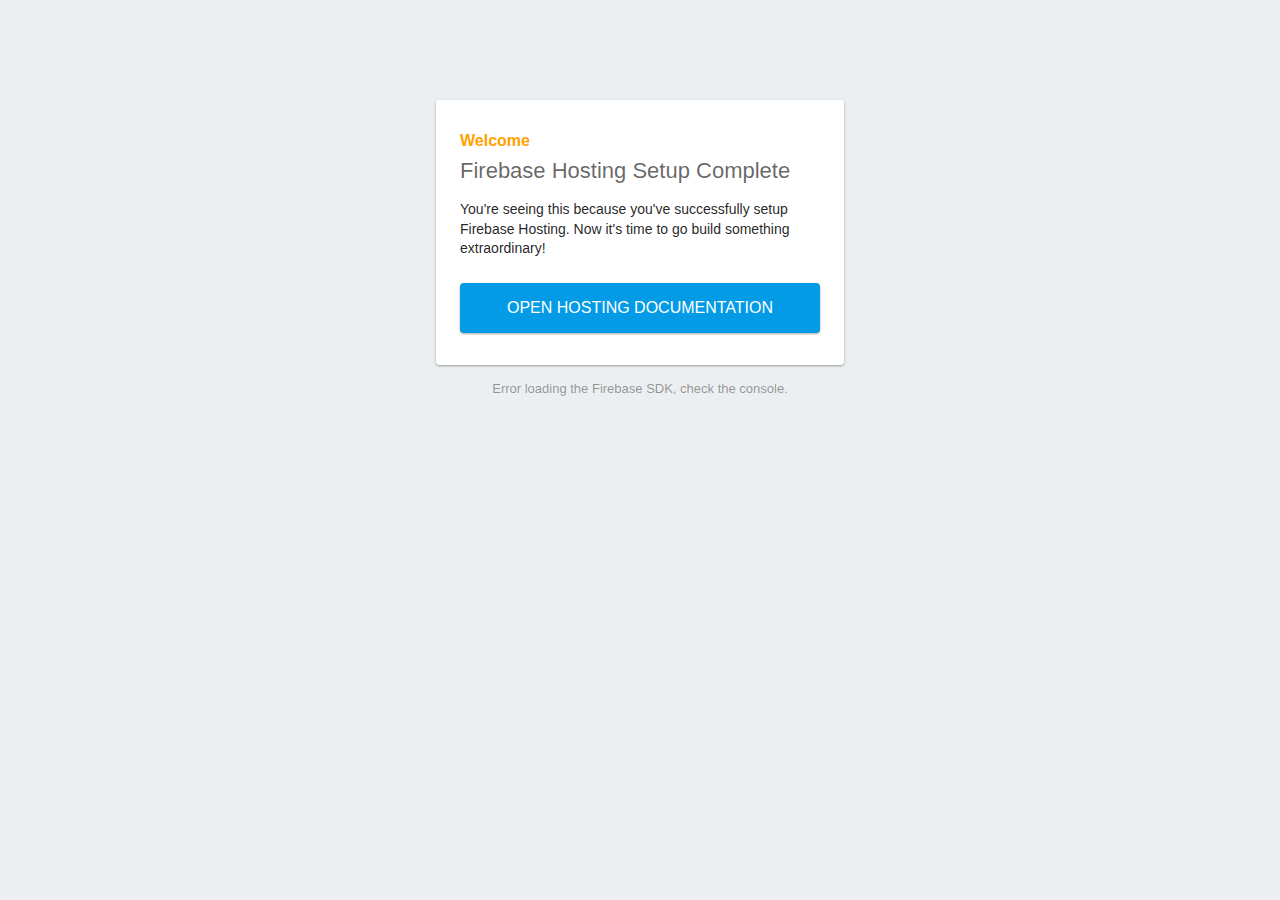
==== public/index.html @ f0704245 "initial commit!" ====
<!DOCTYPE html>
<html>
  <head>
    <meta charset="utf-8">
    <meta name="viewport" content="width=device-width, initial-scale=1">
    <title>Welcome to Firebase Hosting</title>

    <!-- update the version number as needed -->
    <script defer src="/__/firebase/9.3.0/firebase-app-compat.js"></script>
    <!-- include only the Firebase features as you need -->
    <script defer src="/__/firebase/9.3.0/firebase-auth-compat.js"></script>
    <script defer src="/__/firebase/9.3.0/firebase-database-compat.js"></script>
    <script defer src="/__/firebase/9.3.0/firebase-firestore-compat.js"></script>
    <script defer src="/__/firebase/9.3.0/firebase-functions-compat.js"></script>
    <script defer src="/__/firebase/9.3.0/firebase-messaging-compat.js"></script>
    <script defer src="/__/firebase/9.3.0/firebase-storage-compat.js"></script>
    <script defer src="/__/firebase/9.3.0/firebase-analytics-compat.js"></script>
    <script defer src="/__/firebase/9.3.0/firebase-remote-config-compat.js"></script>
    <script defer src="/__/firebase/9.3.0/firebase-performance-compat.js"></script>
    <!-- 
      initialize the SDK after all desired features are loaded, set useEmulator to false
      to avoid connecting the SDK to running emulators.
    -->
    <script defer src="/__/firebase/init.js?useEmulator=true"></script>

    <style media="screen">
      body { background: #ECEFF1; color: rgba(0,0,0,0.87); font-family: Roboto, Helvetica, Arial, sans-serif; margin: 0; padding: 0; }
      #message { background: white; max-width: 360px; margin: 100px auto 16px; padding: 32px 24px; border-radius: 3px; }
      #message h2 { color: #ffa100; font-weight: bold; font-size: 16px; margin: 0 0 8px; }
      #message h1 { font-size: 22px; font-weight: 300; color: rgba(0,0,0,0.6); margin: 0 0 16px;}
      #message p { line-height: 140%; margin: 16px 0 24px; font-size: 14px; }
      #message a { display: block; text-align: center; background: #039be5; text-transform: uppercase; text-decoration: none; color: white; padding: 16px; border-radius: 4px; }
      #message, #message a { box-shadow: 0 1px 3px rgba(0,0,0,0.12), 0 1px 2px rgba(0,0,0,0.24); }
      #load { color: rgba(0,0,0,0.4); text-align: center; font-size: 13px; }
      @media (max-width: 600px) {
        body, #message { margin-top: 0; background: white; box-shadow: none; }
        body { border-top: 16px solid #ffa100; }
      }
    </style>
  </head>
  <body>
    <div id="message">
      <h2>Welcome</h2>
      <h1>Firebase Hosting Setup Complete</h1>
      <p>You're seeing this because you've successfully setup Firebase Hosting. Now it's time to go build something extraordinary!</p>
      <a target="_blank" href="https://firebase.google.com/docs/hosting/">Open Hosting Documentation</a>
    </div>
    <p id="load">Firebase SDK Loading&hellip;</p>

    <script>
      document.addEventListener('DOMContentLoaded', function() {
        const loadEl = document.querySelector('#load');
        // // 🔥🔥🔥🔥🔥🔥🔥🔥🔥🔥🔥🔥🔥🔥🔥🔥🔥🔥🔥🔥🔥🔥🔥🔥🔥🔥🔥🔥🔥🔥🔥
        // // The Firebase SDK is initialized and available here!
        //
        // firebase.auth().onAuthStateChanged(user => { });
        // firebase.database().ref('/path/to/ref').on('value', snapshot => { });
        // firebase.firestore().doc('/foo/bar').get().then(() => { });
        // firebase.functions().httpsCallable('yourFunction')().then(() => { });
        // firebase.messaging().requestPermission().then(() => { });
        // firebase.storage().ref('/path/to/ref').getDownloadURL().then(() => { });
        // firebase.analytics(); // call to activate
        // firebase.analytics().logEvent('tutorial_completed');
        // firebase.performance(); // call to activate
        //
        // // 🔥🔥🔥🔥🔥🔥🔥🔥🔥🔥🔥🔥🔥🔥🔥🔥🔥🔥🔥🔥🔥🔥🔥🔥🔥🔥🔥🔥🔥🔥🔥

        try {
          let app = firebase.app();
          let features = [
            'auth', 
            'database', 
            'firestore',
            'functions',
            'messaging', 
            'storage', 
            'analytics', 
            'remoteConfig',
            'performance',
          ].filter(feature => typeof app[feature] === 'function');
          loadEl.textContent = `Firebase SDK loaded with ${features.join(', ')}`;
        } catch (e) {
          console.error(e);
          loadEl.textContent = 'Error loading the Firebase SDK, check the console.';
        }
      });
    </script>
  </body>
</html>
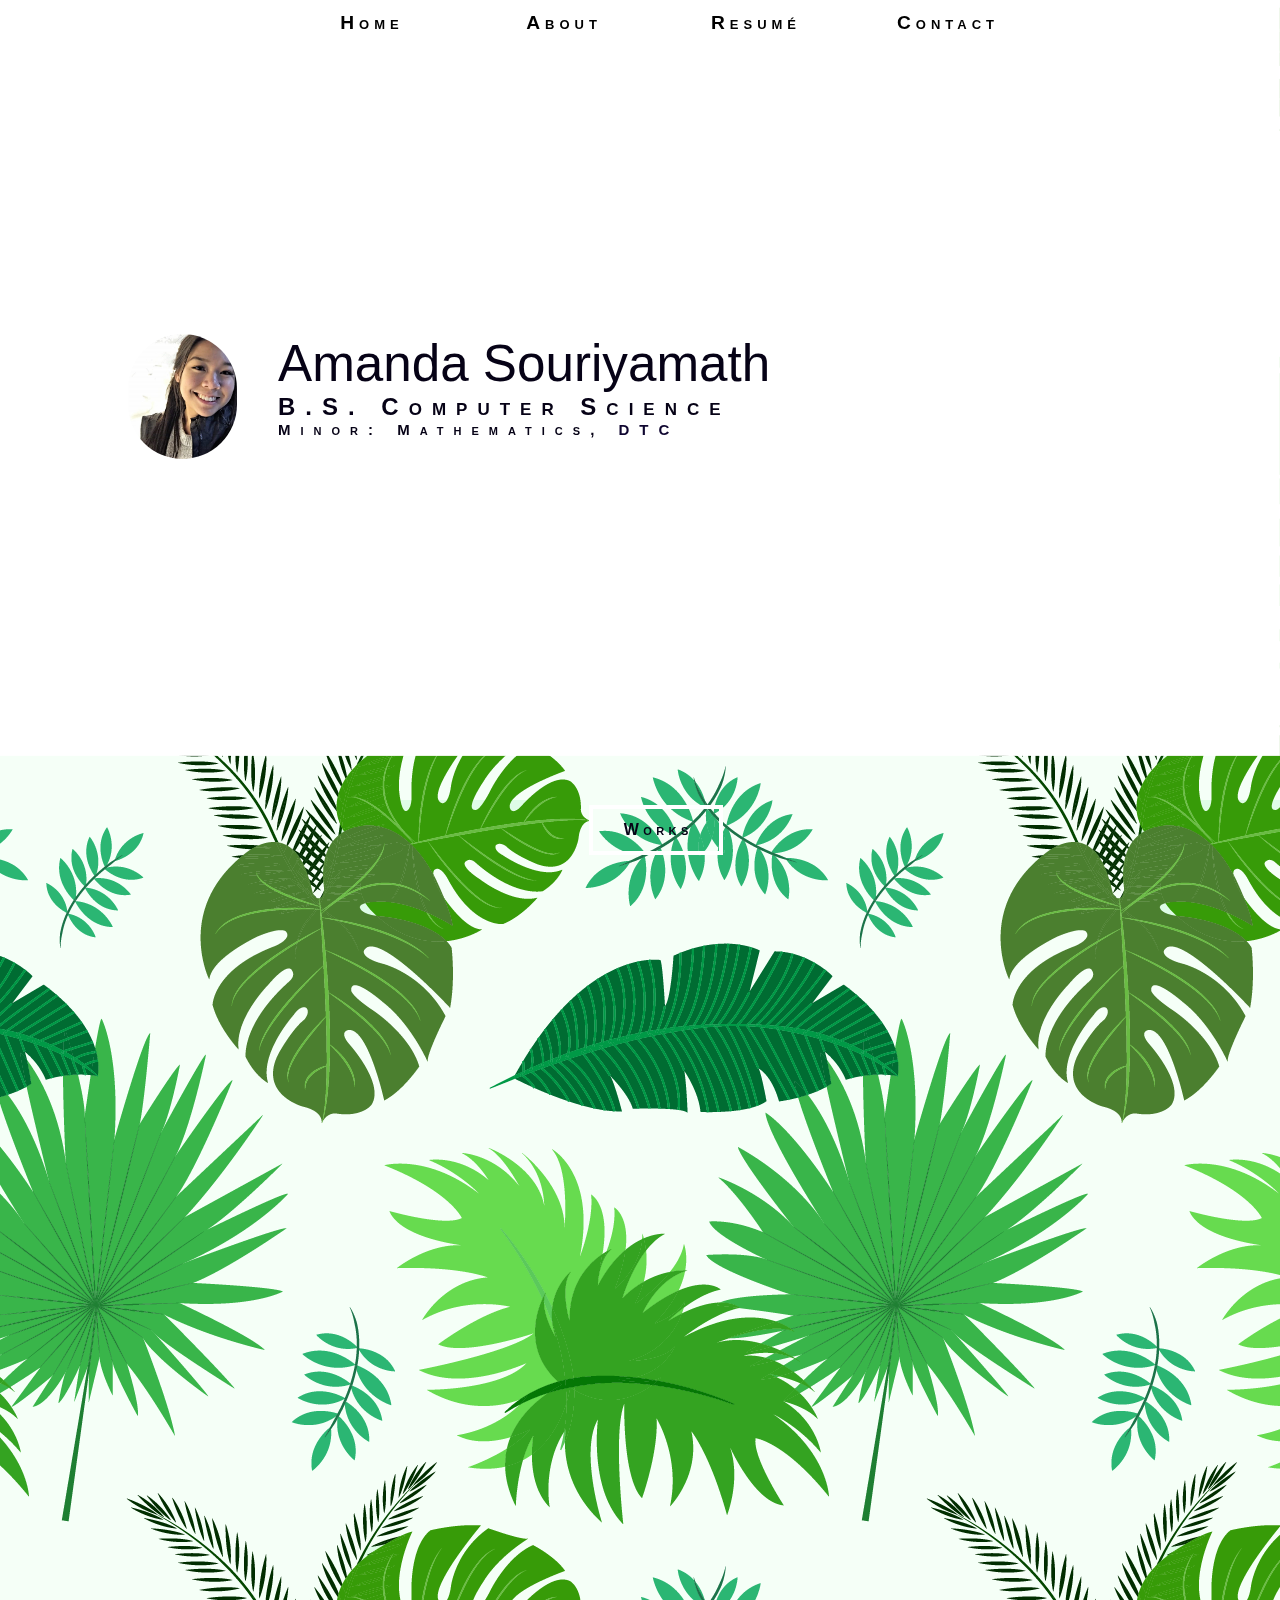
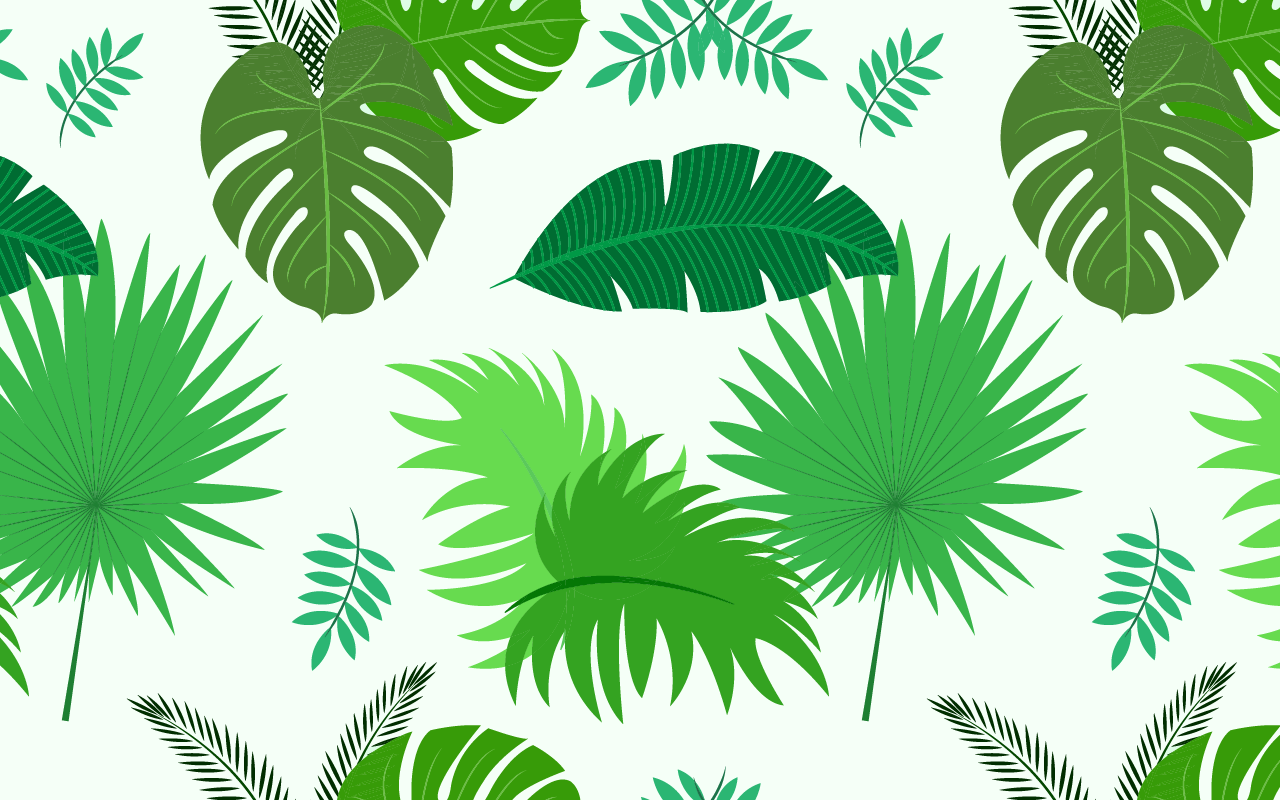
==== commit 1b2d745a: "file management" ====
--- a/public/index.html
+++ b/public/index.html
@@ -1,89 +1,189 @@
-<!DOCTYPE html>
-<html>
-  <head>
+<!DOCTYPE HTML>
+<html lang="en-US">
+
+<head>
     <meta charset="utf-8">
-    <meta name="viewport" content="width=device-width, initial-scale=1">
-    <title>Welcome to Firebase Hosting</title>
+    <meta name="viewport" content="width=device-width, initial-scale=1, maximum-scale=1">
+    <title>Amanda Souriyamath</title>
+    <link rel="stylesheet" type="text/css" href="style/mainstyle.css">
+    <link rel="stylesheet" href="https://use.typekit.net/gzr6jao.css">
+    <link rel="shortcut icon" type="image/jpg" href="images/favicon-01.png"/>
+</head>
 
-    <!-- update the version number as needed -->
-    <script defer src="/__/firebase/9.3.0/firebase-app-compat.js"></script>
-    <!-- include only the Firebase features as you need -->
-    <script defer src="/__/firebase/9.3.0/firebase-auth-compat.js"></script>
-    <script defer src="/__/firebase/9.3.0/firebase-database-compat.js"></script>
-    <script defer src="/__/firebase/9.3.0/firebase-firestore-compat.js"></script>
-    <script defer src="/__/firebase/9.3.0/firebase-functions-compat.js"></script>
-    <script defer src="/__/firebase/9.3.0/firebase-messaging-compat.js"></script>
-    <script defer src="/__/firebase/9.3.0/firebase-storage-compat.js"></script>
-    <script defer src="/__/firebase/9.3.0/firebase-analytics-compat.js"></script>
-    <script defer src="/__/firebase/9.3.0/firebase-remote-config-compat.js"></script>
-    <script defer src="/__/firebase/9.3.0/firebase-performance-compat.js"></script>
-    <!-- 
-      initialize the SDK after all desired features are loaded, set useEmulator to false
-      to avoid connecting the SDK to running emulators.
-    -->
-    <script defer src="/__/firebase/init.js?useEmulator=true"></script>
+<body>
+    <!-- SECTION BACKGROUND DIVs-->
+    <div id="skrollr-main-HeaderDiv" class="skrollr-init"
+        data-0="opacity: 1; top: 0%;"
+        data-750="opacity: 0; top: -100%;"></div>
+    <div id="skrollr-main-BodyDiv" class="skrollr-init mainBody"
+        data-0="opacity: 0; bottom: -100%;"
+        data-550="opacity: 0; bottom: -100%;"
+        data-750="opacity: 1; bottom: 0%;"></div>
+    <!-- CONTENT -->
+    <nav class="skrollr-init skrollr-static"
+        data-0="color: rgb(6,2,22);" data-650="color: rgb(11,20,34);" data-750="color: rgb(255,255,255);">
+    <div class="navContainer">
+        <ul>
+            <li><a href="index.html">Home</a></li>
+            <li><a href="about.html">About</a></li>
+            <li><a href="SouriyamathResume2021.pdf" target="_blank">Resum&#233;</a></li>
+            <li><a href="contact.html">Contact</a></li>
+        </ul>
+    </div>
+    </nav>
+    <header id="skrollHeader" class="skrollr-init"
+        data-top="opacity: 100%; top: 30%;"
+        data-550="opacity: 0%; top: 0%;"
+        data-600="opacity: 0%; top: -100%;">
+        <img src="images/2.jpg" class="logo">
+        <div style="padding-left: 150px;">
+            <h1>Amanda Souriyamath</h1>
+            <h2>B.S. Computer Science</h2>
+            <h2 style="font-size:15px; font-stretch:ultra-condensed;">
+            Minor: Mathematics, <a style="color: rgb(15,6,48);" href="https://www.dtc-wsuv.org/cmdc/about.html">DTC</a></h2>
+        </div>
+    </header>
+    <a href="#works">
+        <div id="worksNav" class="skrollr-init"
+            data-top="opacity: 1; bottom: 5%;"
+            data-550="opacity: 0%; bottom: 15%;">
+            <h4>W o r k s</h4>
+        </div>
+    </a>
+<main id="skrollrMain">
+    <section id="featured" class="skrollr-init mainBody"
+    data-top="opacity: 0; bottom: -100%;"
+    data-550="opacity: 0; bottom: -100%;"
+    data-850="opacity: 1; bottom: 0%;"
+    data-1050="opacity: 1; bottom: 0%;"
+    data-1300="opacity: 0; bottom: 5%;"
+    data-1350="opacity: 0; bottom: 200%;">
+        <h2>Featured</h2>
+        <br>
+        
 
-    <style media="screen">
-      body { background: #ECEFF1; color: rgba(0,0,0,0.87); font-family: Roboto, Helvetica, Arial, sans-serif; margin: 0; padding: 0; }
-      #message { background: white; max-width: 360px; margin: 100px auto 16px; padding: 32px 24px; border-radius: 3px; }
-      #message h2 { color: #ffa100; font-weight: bold; font-size: 16px; margin: 0 0 8px; }
-      #message h1 { font-size: 22px; font-weight: 300; color: rgba(0,0,0,0.6); margin: 0 0 16px;}
-      #message p { line-height: 140%; margin: 16px 0 24px; font-size: 14px; }
-      #message a { display: block; text-align: center; background: #039be5; text-transform: uppercase; text-decoration: none; color: white; padding: 16px; border-radius: 4px; }
-      #message, #message a { box-shadow: 0 1px 3px rgba(0,0,0,0.12), 0 1px 2px rgba(0,0,0,0.24); }
-      #load { color: rgba(0,0,0,0.4); text-align: center; font-size: 13px; }
-      @media (max-width: 600px) {
-        body, #message { margin-top: 0; background: white; box-shadow: none; }
-        body { border-top: 16px solid #ffa100; }
-      }
-    </style>
-  </head>
-  <body>
-    <div id="message">
-      <h2>Welcome</h2>
-      <h1>Firebase Hosting Setup Complete</h1>
-      <p>You're seeing this because you've successfully setup Firebase Hosting. Now it's time to go build something extraordinary!</p>
-      <a target="_blank" href="https://firebase.google.com/docs/hosting/">Open Hosting Documentation</a>
+        <!-- SLIDESHOW -->
+        <div id="slideshowBand">
+            <div class="slideshow-container">
+                <div class="slides fade">
+                    <div class="numbertext">1 / 3</div>
+                    <img src="images/Featured/shs.png" alt="tutoring poster" style="width:100%">
+                </div>
+                <div class="slides fade">
+                    <div class="numbertext">2 / 3</div>
+                    <img style=" padding-top: 20%;
+                    display: block;
+                    margin-left: auto;
+                    margin-right: auto;width:20%;" src="works/files/AnimatedEmote1.gif" alt="Dogchamp roll emote" style="width:100%">
+                </div>
+                <div class="slides fade">
+                    <div class="numbertext">3 / 3</div>
+                    <img src="images/Featured/thirteenways.png" alt="first website" style="width:100%">
+                </div>
+                <!-- <a class="prev" onclick="plusSlides(-1)">&#10094;</a>
+                <a class="next" onclick="plusSlides(1)">&#10095;</a> -->
+            </div>
+            <div style="text-align:center">
+                <span class="dot" onclick="currentSlide(1)"></span>
+                <span class="dot" onclick="currentSlide(2)"></span>
+                <span class="dot" onclick="currentSlide(3)"></span>
+            </div>
+        </div>
+        <!-- END SLIDESHOW -->
+    </section>
+    <section id="mainWorks" class="skrollr-init mainBody"
+    data-top="opacity: 0;"
+    data-550="opacity: 0; bottom: -100%;"
+    data-850="opacity: 1; bottom: -70%;"
+    data-1150="opacity: 1; bottom: -70%;"
+    data-1500="opacity: 1; bottom: 0%;">
+    <br><br><br><br>
+        <h2>projects</h2>
+    <div id="works" class="flexContainer">
+    <a href="works/design.html">
+        <div id="print" class="flexChild-threeCol">
+            <div class="worksHeader">
+                <h4>DESIGN</h4>
+            </div>
+            <video autoplay muted loop>
+                <source src="images/linkFeatured/storyboard.mp4" type="video/mp4">
+            </video>
+            <!-- <img src="images/linkFeatured/tutoringposter.png" alt="tutoringposter"> -->
+        </div>
+    </a>
+    <a target="_blank" href="https://www.github.com/amandaxay">
+        <div id="digital" class="flexChild-threeCol">
+            <div class="worksHeader">
+                <h4>CODING</h4>
+            </div>
+            <video autoplay muted loop>
+                <source src="images/linkFeatured/game.mp4" type="video/mp4">
+            </video>
+        </div>
+    </a>
+    <a href="works/web.html">
+        <div id="web" class="flexChild-threeCol">
+            <div class="worksHeader">
+                <h4>WEB</h4>
+            </div>            
+            <video autoplay muted loop>
+                <source src="images/linkFeatured/website.mp4" type="video/mp4">
+            </video>
+        </div>
+    </a>
     </div>
-    <p id="load">Firebase SDK Loading&hellip;</p>
+    </section>
+</main>
 
+<!-- SCRIPTS INIT -->
+    <script src="scripts/skrollr.min.js"></script>
+    <script src="scripts/jquery-3.5.1.min.js"></script>
+    <script src="scripts/jquery.magnific-popup.min.js"></script>
     <script>
-      document.addEventListener('DOMContentLoaded', function() {
-        const loadEl = document.querySelector('#load');
-        // // 🔥🔥🔥🔥🔥🔥🔥🔥🔥🔥🔥🔥🔥🔥🔥🔥🔥🔥🔥🔥🔥🔥🔥🔥🔥🔥🔥🔥🔥🔥🔥
-        // // The Firebase SDK is initialized and available here!
-        //
-        // firebase.auth().onAuthStateChanged(user => { });
-        // firebase.database().ref('/path/to/ref').on('value', snapshot => { });
-        // firebase.firestore().doc('/foo/bar').get().then(() => { });
-        // firebase.functions().httpsCallable('yourFunction')().then(() => { });
-        // firebase.messaging().requestPermission().then(() => { });
-        // firebase.storage().ref('/path/to/ref').getDownloadURL().then(() => { });
-        // firebase.analytics(); // call to activate
-        // firebase.analytics().logEvent('tutorial_completed');
-        // firebase.performance(); // call to activate
-        //
-        // // 🔥🔥🔥🔥🔥🔥🔥🔥🔥🔥🔥🔥🔥🔥🔥🔥🔥🔥🔥🔥🔥🔥🔥🔥🔥🔥🔥🔥🔥🔥🔥
+        var s = skrollr.init()
+    </script>
+<!-- SCRIPTS EXPANDED -->
+<script>
+    $("#worksNav").click(function() {
+    $([document.documentElement, document.body]).animate({
+        scrollTop: $("#works").offset().top
+    +400}, 3500);
+});
+</script>
+<script>
+    $('.open-popup-link').magnificPopup({
+  type:'inline',
+  midClick: true // Allow opening popup on middle mouse click. Always set it to true if you don't provide alternative source in href.
+});
+</script>
+    <!-- SLIDESHOW CONTROLLER -->
+    <script>
+        var slideIndex = 1;
+        showSlides(slideIndex);
+        // Next/previous controls
+        // function plusSlides(n) {
+        //     showSlides(slideIndex += n);
+        // }
+        // function minusSlides(n) {
+        //     showSlides(slideIndex -= n);
+        // }
+        // Thumbnail image controls
+        function currentSlide(n) {
+            showSlides(slideIndex = n);
+        }
+        function showSlides() {
+            var i;
+            var slides = document.getElementsByClassName("slides");
+            for (i = 0; i < slides.length; i++) {
+                slides[i].style.display = "none";
+            }
+            slideIndex++;
+            if (slideIndex > slides.length) {slideIndex = 1}
+            slides[slideIndex-1].style.display = "block";
+            setTimeout(showSlides, 2000); // Change image every 2 seconds
+        }
+    </script>
 
-        try {
-          let app = firebase.app();
-          let features = [
-            'auth', 
-            'database', 
-            'firestore',
-            'functions',
-            'messaging', 
-            'storage', 
-            'analytics', 
-            'remoteConfig',
-            'performance',
-          ].filter(feature => typeof app[feature] === 'function');
-          loadEl.textContent = `Firebase SDK loaded with ${features.join(', ')}`;
-        } catch (e) {
-          console.error(e);
-          loadEl.textContent = 'Error loading the Firebase SDK, check the console.';
-        }
-      });
-    </script>
-  </body>
-</html>
+</body>
+
+</html>--- a/public/style/mainstyle.css
+++ b/public/style/mainstyle.css
@@ -0,0 +1,1400 @@
+/* GLOBAL STYLING */
+body {
+  font-family: "proxima-nova", Arial, Helvetica, sans-serif;
+  background-image: url("../images/pattern.png");
+}
+.contentBody {
+  height: auto !important;
+}
+#skrollrMain {
+  background-color: rgba(0, 0, 0, 0) !important;
+  width: 100%;
+  padding: 0;
+}
+main {
+  width: 80%;
+  margin: auto;
+  margin-top: 110px;
+  padding-top: 14px;
+}
+.contentMain {
+  background-color: white;
+  min-height: 60vw;
+}
+header {
+  width: 70%;
+  margin: auto;
+}
+video {
+  width: 100%;
+  height: auto;
+}
+#skrollrMain section {
+  padding: 0;
+}
+section {
+  margin: auto;
+  width: 70%;
+  padding: 24px;
+}
+section h2 {
+  letter-spacing: 10px;
+}
+h1,
+h2,
+h3,
+h4,
+h5,
+h6,
+p {
+  z-index: 100;
+  color: rgb(6, 2, 22);
+}
+
+.mainBody {
+  width: 90%;
+  margin-left: 5%;
+  margin-right: 5%;
+  height: 94%;
+  margin-top: 6%;
+}
+.mainBody section {
+  width: 100%;
+}
+a:link,
+a:active,
+a:hover,
+a:visited {
+  text-decoration: none;
+}
+a:link {
+  color: black;
+}
+a:hover {
+  color: rgb(67, 149, 211);
+}
+a:active {
+  color: rgba(6, 2, 22, 0.8);
+}
+a:visited {
+  color: gray;
+}
+#skrollr-main-BodyDiv {
+  background-color: white;
+}
+@media screen and (max-width: 750px) {
+  .mainBody {
+    width: 100%;
+    margin-left: 0;
+    margin-right: 0;
+    height: 91%;
+    margin-top: 9%;
+  }
+  main {
+    margin-top: 120px;
+    width: 100%;
+  }
+}
+/* ----- NAV STYLING ----- */
+nav {
+  width: 80%;
+  margin-left: 10%;
+  margin-right: 10%;
+  text-align: center;
+  padding-top: 12px;
+  padding-bottom: 12px;
+}
+nav ul {
+  width: 50%;
+  margin: auto;
+  color: inherit;
+}
+nav ul.sub li {
+  margin-top: 12px;
+  width: 30%;
+  margin-left: 1%;
+  margin-right: 1%;
+  font-size: 1em;
+  font-weight: lighter;
+}
+nav ul li {
+  float: left;
+  list-style: none;
+  width: 25%;
+  font-size: 1.2em;
+  font-weight: bold;
+  font-variant: small-caps;
+  letter-spacing: 5px;
+  color: inherit;
+}
+nav.static {
+  background-color: white;
+}
+#worksNav {
+  border: 4px solid white;
+  padding: 12px;
+  color: white;
+  width: 6%;
+  margin-left: 47%;
+  margin-right: 47%;
+}
+#worksNav h4 {
+  margin: 0;
+  font-variant: small-caps;
+  text-align: center;
+}
+#nav-shade {
+  width: 100%;
+  color: rgb(6, 2, 22);
+  height: 100px;
+  z-index: 1000;
+}
+@media only screen and (max-width: 1500px) {
+  nav ul {
+    width: 75%;
+  }
+  #worksNav {
+    width: 8%;
+    margin-left: 46%;
+    margin-right: 46%;
+  }
+}
+@media only screen and (max-width: 1000px) {
+  nav ul {
+    width: 90%;
+  }
+  #worksNav {
+    width: 10%;
+    margin-left: 45%;
+    margin-right: 45%;
+  }
+}
+@media only screen and (max-width: 750px) {
+  nav {
+    width: 100%;
+    margin: 0;
+  }
+  nav ul {
+    display: grid;
+    width: 100%;
+    padding: 0;
+    grid-template-columns: 1fr 1fr;
+  }
+  nav ul li {
+    width: auto;
+    margin: auto;
+    text-align: center;
+  }
+  #worksNav {
+    visibility: hidden;
+  }
+  nav ul.sub {
+    grid-template-columns: 1fr 1fr 1fr;
+  }
+  nav ul.sub li {
+    margin: auto;
+    padding-top: 12px;
+  }
+}
+/* ----- SKROLLR HEADER STYLING ----- */
+#skrollr-main-HeaderDiv {
+  background-image: url("../images/white.jpg");
+  background-position: bottom;
+  background-size: 102%;
+  width: 100vw;
+  height: 84vh;
+  z-index: 0;
+}
+header h1 {
+  font-size: 4em;
+}
+header h2 {
+  font-size: 1.5em;
+  font-variant: small-caps;
+  padding-left: 10%;
+  letter-spacing: 10px;
+}
+img.logo {
+  position: relative;
+  float: left;
+  height: 125px;
+  width: auto;
+  border-radius: 60px;
+}
+#skrollHeader {
+  padding-left: 10%;
+}
+#skrollHeader h1,
+#skrollHeader h2 {
+  padding: 0;
+  margin: 0;
+}
+@media only screen and (max-width: 1000px) {
+  #skrollr-main-HeaderDiv {
+    background-size: 150%;
+  }
+}
+@media only screen and (max-width: 750px) {
+  #skrollr-main-HeaderDiv {
+    background-size: 200%;
+  }
+  header h1 {
+    line-height: 1em;
+    font-size: 3em;
+  }
+  header h2 {
+    margin-top: 12px;
+    font-size: 1em;
+  }
+  img.logo {
+    height: 90px;
+  }
+}
+/* FEATURED SLIDESHOW */
+#featured {
+  width: 90%;
+  margin-left: 5%;
+  margin-right: 5%;
+  height: 94%;
+  margin-top: 6%;
+}
+.mainBody h2 {
+  padding-top: 3%;
+  text-align: center;
+  font-size: 3em;
+  text-transform: uppercase;
+  font-weight: 900;
+}
+@media screen and (max-width: 750px) {
+  #featured {
+    width: 100%;
+    margin-left: 0;
+    margin-right: 0;
+    height: 91%;
+    margin-top: 9%;
+  }
+}
+/* SLIDESHOW CONTROLS */
+#slideshowBand {
+  padding-top: 12px;
+  padding-bottom: 12px;
+  width: 100%;
+  height: 100%;
+  background-color: white;
+  /* rgb(219, 251, 227); */
+}
+.slideshow-container {
+  max-width: 1000px;
+  position: relative;
+  margin: auto;
+}
+.slides {
+  display: none;
+}
+.prev,
+.next {
+  cursor: pointer;
+  position: absolute;
+  top: 50%;
+  width: auto;
+  margin-top: -22px;
+  padding: 16px;
+  color: white;
+  font-weight: bold;
+  font-size: 18px;
+  transition: 0.6s ease;
+  border-radius: 0 3px 3px 0;
+  user-select: none;
+}
+.next {
+  right: 0;
+  border-radius: 3px 0 0 3px;
+}
+.prev:hover,
+.next:hover {
+  background-color: rgba(6, 2, 22, 0.8);
+}
+.caption {
+  color: #f2f2f2;
+  font-size: 15px;
+  padding: 8px 12px;
+  position: absolute;
+  bottom: 8px;
+  width: 100%;
+  text-align: center;
+}
+.numbertext {
+  color: #f2f2f2;
+  font-size: 12px;
+  padding: 8px 12px;
+  position: absolute;
+  top: 0;
+}
+.active,
+.dot:hover {
+  background-color: #717171;
+}
+/* Fading animation */
+.fade {
+  -webkit-animation-name: fade;
+  -webkit-animation-duration: 1.5s;
+  animation-name: fade;
+  animation-duration: 1.5s;
+}
+
+@-webkit-keyframes fade {
+  from {
+    opacity: 0.4;
+  }
+  to {
+    opacity: 1;
+  }
+}
+
+@keyframes fade {
+  from {
+    opacity: 0.4;
+  }
+  to {
+    opacity: 1;
+  }
+}
+
+/* FLEX CONTROLLER */
+.flexContainer {
+  margin: auto;
+  display: flex;
+  width: 70%;
+  justify-content: space-around;
+  flex-flow: row wrap;
+  align-items: stretch;
+  text-align: right;
+}
+.staticFlex {
+  margin: auto;
+  display: flex;
+  justify-content: space-around;
+  flex-flow: row wrap;
+  align-items: stretch;
+  text-align: right;
+}
+.flexChild-threeCol {
+  padding: 0;
+  margin: 8px;
+  width: 350px;
+  height: 500px;
+  background-color: rgb(6, 2, 22);
+  overflow: hidden;
+}
+.flexChild-threeCol video {
+  width: auto;
+  height: 100%;
+  margin-left: -100%;
+}
+.staticFlex .flexChild-threeCol {
+  width: 275px;
+}
+@media only screen and (max-width: 1500px) {
+  .flexContainer {
+    width: 95%;
+    padding-top: 30px;
+  }
+  .flexChild-threeCol {
+    margin: 0;
+    width: 270px;
+    height: 500px;
+  }
+  .staticFlex .flexChild-threeCol {
+    width: 240px;
+  }
+}
+@media only screen and (max-width: 1000px) {
+  .flexContainer {
+    width: 95%;
+    padding-top: 30px;
+  }
+  .flexChild-threeCol {
+    margin: 0;
+    width: 210px;
+    height: 425px;
+  }
+  .staticFlex .flexChild-threeCol {
+    width: 175px;
+  }
+}
+@media only screen and (max-width: 750px) {
+  .flexContainer {
+    width: 100%;
+    padding-top: 0px;
+  }
+  .flexChild-threeCol,
+  .staticFlex .flexChild-threeCol {
+    margin: 0;
+    width: 100vw;
+    height: 18vh;
+    margin-top: 14px;
+  }
+  .flexChild-threeCol video {
+    height: 400%;
+    width: auto;
+    margin-top: -200px;
+    margin-right: -200px;
+  }
+}
+/* WORKS STYLING */
+.worksHeader {
+  position: absolute;
+  width: 350px;
+  height: 40px;
+  background-color: rgba(6, 2, 22, 0.8);
+}
+#print h4,
+#digital h4,
+#web h4 {
+  padding: 12px;
+  margin: 0;
+  color: white;
+  letter-spacing: 8px;
+  font-weight: 500;
+}
+#print {
+  display: block;
+}
+#print img {
+  display: inline-block;
+  height: 115%;
+  width: auto;
+  margin-left: -40px;
+}
+#web img {
+  height: 100%;
+  margin-left: -84px;
+}
+.staticFlex .worksHeader {
+  width: 275px;
+}
+section.works {
+  width: 100%;
+  margin: 0;
+  padding: 0;
+  padding-bottom: 5vh;
+}
+section.works h2 {
+  text-align: center;
+  letter-spacing: initial;
+  font-size: 2em;
+}
+@media only screen and (max-width: 1500px) {
+  .worksHeader {
+    width: 270px;
+  }
+  .staticFlex .worksHeader {
+    width: 240px;
+  }
+}
+@media only screen and (max-width: 1000px) {
+  .worksHeader {
+    width: 210px;
+  }
+  .staticFlex .worksHeader {
+    width: 175px;
+  }
+}
+@media only screen and (max-width: 750px) {
+  .worksHeader {
+    width: 100vw;
+  }
+  #print img {
+    height: 500%;
+    margin-top: -30px;
+  }
+  #web img {
+    height: 500%;
+    margin-top: -50px;
+  }
+  .staticFlex .worksHeader {
+    width: 100vw;
+  }
+}
+/* GALLERY STYLING */
+.galleryGrid {
+  display: grid;
+  grid-template-columns: repeat(auto-fill, minmax(200px, 1fr));
+  grid-gap: 1rem;
+  margin: auto;
+}
+.galleryGrid > a {
+  background: rgb(6, 2, 22);
+  padding: 1rem;
+  display: grid;
+}
+.galleryGrid > a::before {
+  content: "";
+  padding-bottom: 100%;
+  display: block;
+}
+.galleryGrid > a::before,
+.galleryGrid > a > img {
+  grid-area: 1 / 1 / 2 / 2;
+}
+.galleryGrid > a > img {
+  width: 100%;
+  height: 100%;
+  object-fit: contain;
+  overflow: hidden;
+}
+/* DEBUGGING */
+.clearfix {
+  overflow: auto;
+}
+.clearfix::after {
+  content: "";
+  clear: both;
+  display: table;
+}
+html {
+  overflow-x: hidden !important;
+}
+/* POPUPS */
+.singlePopup {
+  position: relative;
+  background: #fff;
+  padding: 40px;
+  width: auto;
+  max-width: 800px;
+  margin: 20px auto;
+}
+.singlePopup img {
+  width: 100%;
+}
+/* ... ABOUT STYLING ... */
+#portrait {
+  height: 30%;
+  width: 30%;
+  border-radius: 30%;
+  float: left;
+  padding: 24px;
+}
+h1.about {
+  font-size: 4em;
+  margin-top: 0px;
+  margin-bottom: 24px;
+}
+p.about {
+  font-size: 1.5em;
+  line-height: 36px;
+}
+/* ... CONTACT STYLING ... */
+#contact {
+  margin-top: 24px;
+  margin-bottom: 96px;
+}
+#contact h1,
+#contact h2 {
+  padding: 0;
+  margin: 0;
+}
+
+#contactForm {
+  width: 50%;
+  margin: auto;
+}
+input {
+  font-family: "proxima-nova", Arial, Helvetica, sans-serif;
+  width: 100%;
+  font-size: 1.5em;
+  border: none;
+  background-color: rgb(207, 224, 241);
+  padding: 12px;
+  border-radius: 10px;
+}
+input.formButton {
+  width: 20%;
+  padding: 4px;
+  margin-top: 24px;
+  border-radius: 10px;
+  margin-right: 12px;
+}
+input[type="textArea"] {
+  height: 20vh;
+}
+@media only screen and (max-width: 1000px) {
+  #contactForm {
+    width: 60%;
+  }
+  input.formButton {
+    width: 33%;
+  }
+}
+@media only screen and (max-width: 750px) {
+  input.formButton {
+    width: 48%;
+    margin-right: 1%;
+  }
+}
+
+/* ===== CONSOLIDATION FOR GRADE ===== */
+/* Magnific Popup CSS */
+.mfp-bg {
+  top: 0;
+  left: 0;
+  width: 100%;
+  height: 100%;
+  z-index: 1042;
+  overflow: hidden;
+  position: fixed;
+  background: #0b0b0b;
+  opacity: 0.8;
+}
+
+.mfp-wrap {
+  top: 0;
+  left: 0;
+  width: 100%;
+  height: 100%;
+  z-index: 1043;
+  position: fixed;
+  outline: none !important;
+  /* -webkit-backface-visibility: hidden; */
+}
+
+.mfp-container {
+  text-align: center;
+  position: absolute;
+  width: 100%;
+  height: 100%;
+  left: 0;
+  top: 0;
+  padding: 0 8px;
+  box-sizing: border-box;
+}
+
+.mfp-container:before {
+  content: "";
+  display: inline-block;
+  height: 100%;
+  vertical-align: middle;
+}
+
+.mfp-align-top .mfp-container:before {
+  display: none;
+}
+
+.mfp-content {
+  position: relative;
+  display: inline-block;
+  vertical-align: middle;
+  margin: 0 auto;
+  z-index: 1045;
+}
+
+.mfp-inline-holder .mfp-content,
+.mfp-ajax-holder .mfp-content {
+  width: 100%;
+  cursor: auto;
+}
+
+.mfp-ajax-cur {
+  cursor: progress;
+}
+
+.mfp-zoom-out-cur,
+.mfp-zoom-out-cur .mfp-image-holder .mfp-close {
+  cursor: -moz-zoom-out;
+  cursor: -webkit-zoom-out;
+  cursor: zoom-out;
+}
+
+.mfp-zoom {
+  cursor: pointer;
+  cursor: -webkit-zoom-in;
+  cursor: -moz-zoom-in;
+  cursor: zoom-in;
+}
+
+.mfp-auto-cursor .mfp-content {
+  cursor: auto;
+}
+
+.mfp-close,
+.mfp-arrow,
+.mfp-preloader,
+.mfp-counter {
+  -webkit-user-select: none;
+  -moz-user-select: none;
+  user-select: none;
+}
+
+.mfp-loading.mfp-figure {
+  display: none;
+}
+
+.mfp-hide {
+  display: none !important;
+}
+
+.mfp-preloader {
+  color: #ccc;
+  position: absolute;
+  top: 50%;
+  width: auto;
+  text-align: center;
+  margin-top: -0.8em;
+  left: 8px;
+  right: 8px;
+  z-index: 1044;
+}
+.mfp-preloader a {
+  color: #ccc;
+}
+.mfp-preloader a:hover {
+  color: #fff;
+}
+
+.mfp-s-ready .mfp-preloader {
+  display: none;
+}
+
+.mfp-s-error .mfp-content {
+  display: none;
+}
+
+button.mfp-close,
+button.mfp-arrow {
+  overflow: visible;
+  cursor: pointer;
+  background: transparent;
+  border: 0;
+  -webkit-appearance: none;
+  display: block;
+  outline: none;
+  padding: 0;
+  z-index: 1046;
+  box-shadow: none;
+  touch-action: manipulation;
+}
+
+button::-moz-focus-inner {
+  padding: 0;
+  border: 0;
+}
+
+.mfp-close {
+  width: 44px;
+  height: 44px;
+  line-height: 44px;
+  position: absolute;
+  right: 0;
+  top: 0;
+  text-decoration: none;
+  text-align: center;
+  opacity: 0.65;
+  padding: 0 0 18px 10px;
+  color: #fff;
+  font-style: normal;
+  font-size: 28px;
+  font-family: Arial, Baskerville, monospace;
+}
+.mfp-close:hover,
+.mfp-close:focus {
+  opacity: 1;
+}
+.mfp-close:active {
+  top: 1px;
+}
+
+.mfp-close-btn-in .mfp-close {
+  color: #333;
+}
+
+.mfp-image-holder .mfp-close,
+.mfp-iframe-holder .mfp-close {
+  color: #fff;
+  right: -6px;
+  text-align: right;
+  padding-right: 6px;
+  width: 100%;
+}
+
+.mfp-counter {
+  position: absolute;
+  top: 0;
+  right: 0;
+  color: #ccc;
+  font-size: 12px;
+  line-height: 18px;
+  white-space: nowrap;
+}
+
+.mfp-arrow {
+  position: absolute;
+  opacity: 0.65;
+  margin: 0;
+  top: 50%;
+  margin-top: -55px;
+  padding: 0;
+  width: 90px;
+  height: 110px;
+  -webkit-tap-highlight-color: transparent;
+}
+.mfp-arrow:active {
+  margin-top: -54px;
+}
+.mfp-arrow:hover,
+.mfp-arrow:focus {
+  opacity: 1;
+}
+.mfp-arrow:before,
+.mfp-arrow:after {
+  content: "";
+  display: block;
+  width: 0;
+  height: 0;
+  position: absolute;
+  left: 0;
+  top: 0;
+  margin-top: 35px;
+  margin-left: 35px;
+  border: medium inset transparent;
+}
+.mfp-arrow:after {
+  border-top-width: 13px;
+  border-bottom-width: 13px;
+  top: 8px;
+}
+.mfp-arrow:before {
+  border-top-width: 21px;
+  border-bottom-width: 21px;
+  opacity: 0.7;
+}
+
+.mfp-arrow-left {
+  left: 0;
+}
+.mfp-arrow-left:after {
+  border-right: 17px solid #fff;
+  margin-left: 31px;
+}
+.mfp-arrow-left:before {
+  margin-left: 25px;
+  border-right: 27px solid #3f3f3f;
+}
+
+.mfp-arrow-right {
+  right: 0;
+}
+.mfp-arrow-right:after {
+  border-left: 17px solid #fff;
+  margin-left: 39px;
+}
+.mfp-arrow-right:before {
+  border-left: 27px solid #3f3f3f;
+}
+
+.mfp-iframe-holder {
+  padding-top: 40px;
+  padding-bottom: 40px;
+}
+.mfp-iframe-holder .mfp-content {
+  line-height: 0;
+  width: 100%;
+  max-width: 900px;
+}
+.mfp-iframe-holder .mfp-close {
+  top: -40px;
+}
+
+.mfp-iframe-scaler {
+  width: 100%;
+  height: 0;
+  overflow: hidden;
+  padding-top: 56.25%;
+}
+.mfp-iframe-scaler iframe {
+  position: absolute;
+  display: block;
+  top: 0;
+  left: 0;
+  width: 100%;
+  height: 100%;
+  box-shadow: 0 0 8px rgba(0, 0, 0, 0.6);
+  background: #000;
+}
+
+/* Main image in popup */
+img.mfp-img {
+  width: auto;
+  max-width: 100%;
+  height: auto;
+  display: block;
+  line-height: 0;
+  box-sizing: border-box;
+  padding: 40px 0 40px;
+  margin: 0 auto;
+}
+
+/* The shadow behind the image */
+.mfp-figure {
+  line-height: 0;
+}
+.mfp-figure:after {
+  content: "";
+  position: absolute;
+  left: 0;
+  top: 40px;
+  bottom: 40px;
+  display: block;
+  right: 0;
+  width: auto;
+  height: auto;
+  z-index: -1;
+  box-shadow: 0 0 8px rgba(0, 0, 0, 0.6);
+  background: #444;
+}
+.mfp-figure small {
+  color: #bdbdbd;
+  display: block;
+  font-size: 12px;
+  line-height: 14px;
+}
+.mfp-figure figure {
+  margin: 0;
+}
+
+.mfp-bottom-bar {
+  margin-top: -36px;
+  position: absolute;
+  top: 100%;
+  left: 0;
+  width: 100%;
+  cursor: auto;
+}
+
+.mfp-title {
+  text-align: left;
+  line-height: 18px;
+  color: #f3f3f3;
+  word-wrap: break-word;
+  padding-right: 36px;
+}
+
+.mfp-image-holder .mfp-content {
+  max-width: 100%;
+}
+
+.mfp-gallery .mfp-image-holder .mfp-figure {
+  cursor: pointer;
+}
+
+@media screen and (max-width: 800px) and (orientation: landscape),
+  screen and (max-height: 300px) {
+  /**
+         * Remove all paddings around the image on small screen
+         */
+  .mfp-img-mobile .mfp-image-holder {
+    padding-left: 0;
+    padding-right: 0;
+  }
+  .mfp-img-mobile img.mfp-img {
+    padding: 0;
+  }
+  .mfp-img-mobile .mfp-figure:after {
+    top: 0;
+    bottom: 0;
+  }
+  .mfp-img-mobile .mfp-figure small {
+    display: inline;
+    margin-left: 5px;
+  }
+  .mfp-img-mobile .mfp-bottom-bar {
+    background: rgba(0, 0, 0, 0.6);
+    bottom: 0;
+    margin: 0;
+    top: auto;
+    padding: 3px 5px;
+    position: fixed;
+    box-sizing: border-box;
+  }
+  .mfp-img-mobile .mfp-bottom-bar:empty {
+    padding: 0;
+  }
+  .mfp-img-mobile .mfp-counter {
+    right: 5px;
+    top: 3px;
+  }
+  .mfp-img-mobile .mfp-close {
+    top: 0;
+    right: 0;
+    width: 35px;
+    height: 35px;
+    line-height: 35px;
+    background: rgba(0, 0, 0, 0.6);
+    position: fixed;
+    text-align: center;
+    padding: 0;
+  }
+}
+
+@media all and (max-width: 900px) {
+  .mfp-arrow {
+    -webkit-transform: scale(0.75);
+    transform: scale(0.75);
+  }
+  .mfp-arrow-left {
+    -webkit-transform-origin: 0;
+    transform-origin: 0;
+  }
+  .mfp-arrow-right {
+    -webkit-transform-origin: 100%;
+    transform-origin: 100%;
+  }
+  .mfp-container {
+    padding-left: 6px;
+    padding-right: 6px;
+  }
+}
+
+@media only screen and (min-width: 768px) {
+  header {
+    padding: 4em 0 2em;
+  }
+  header h1 {
+    font-size: 3.2rem;
+    font-weight: 300;
+  }
+}
+
+.cd-filter {
+  /* SVG animation style switcher - not needed in production */
+  margin-top: 1em;
+  text-align: center;
+}
+.cd-filter li {
+  display: inline-block;
+  margin: 4px;
+}
+.cd-filter a {
+  display: block;
+  border-bottom: 2px solid rgba(76, 92, 98, 0);
+  padding: 0.8em 1em;
+  font-size: 1.2rem;
+  font-weight: bold;
+  text-transform: uppercase;
+  letter-spacing: 0.1em;
+  color: #4c5c62;
+}
+.no-touch .cd-filter a:hover {
+  border-bottom: 2px solid rgba(76, 92, 98, 0.6);
+}
+.cd-filter a.selected {
+  color: #00a7e1;
+  border-bottom: 2px solid rgba(0, 167, 225, 0.4);
+}
+.no-touch .cd-filter a.selected:hover {
+  border-bottom: 2px solid rgba(0, 167, 225, 0.4);
+}
+@media only screen and (min-width: 768px) {
+  .cd-filter {
+    margin-top: 2em;
+  }
+}
+
+/* -------------------------------- 
+  
+  Slider
+  
+  -------------------------------- */
+.cd-slider-wrapper {
+  position: relative;
+  width: 90%;
+  max-width: 1024px;
+  margin: 2em auto;
+  /* hide horizontal scrollbar on IE11 */
+  overflow-x: hidden;
+}
+
+.cd-slider > li {
+  position: absolute;
+  top: 0;
+  left: 0;
+  width: 100%;
+  opacity: 0;
+  /* hide vertical scrollbar on IE11 */
+  overflow: hidden;
+}
+.cd-slider > li.visible {
+  position: relative;
+  z-index: 2;
+  opacity: 1;
+}
+.cd-slider > li.is-animating {
+  z-index: 3;
+  opacity: 1;
+}
+
+.cd-slider .cd-svg-wrapper {
+  /* using padding Hack to fix bug on IE - svg height not properly calculated */
+  height: 0;
+  padding-bottom: 57.15%;
+}
+
+.cd-slider-wrapper svg {
+  position: absolute;
+  top: 0;
+  left: 0;
+  width: 100%;
+  height: 100%;
+}
+
+/* -------------------------------- 
+  
+  Slider navigation
+  
+  -------------------------------- */
+.cd-slider-navigation li {
+  position: absolute;
+  z-index: 3;
+  top: 50%;
+  bottom: auto;
+  -webkit-transform: translateY(-50%);
+  -moz-transform: translateY(-50%);
+  -ms-transform: translateY(-50%);
+  -o-transform: translateY(-50%);
+  transform: translateY(-50%);
+  right: 10px;
+  height: 48px;
+  width: 48px;
+}
+.cd-slider-navigation li a {
+  display: block;
+  height: 100%;
+  overflow: hidden;
+  text-indent: 100%;
+  white-space: nowrap;
+  color: transparent;
+  background: url(../img/cd-icon-arrows.svg) no-repeat 0 0;
+  -webkit-transition: -webkit-transform 0.2s;
+  -moz-transition: -moz-transform 0.2s;
+  transition: transform 0.2s;
+}
+.no-touch .cd-slider-navigation li a:hover {
+  -webkit-transform: scale(1.1);
+  -moz-transform: scale(1.1);
+  -ms-transform: scale(1.1);
+  -o-transform: scale(1.1);
+  transform: scale(1.1);
+}
+.cd-slider-navigation li:last-of-type {
+  left: 10px;
+  right: auto;
+}
+.cd-slider-navigation li:last-of-type a {
+  background-position: -48px 0;
+}
+
+/* -------------------------------- 
+  
+  Slider dots/controls 
+  
+  -------------------------------- */
+.cd-slider-controls {
+  position: absolute;
+  bottom: 20px;
+  left: 50%;
+  right: auto;
+  -webkit-transform: translateX(-50%);
+  -moz-transform: translateX(-50%);
+  -ms-transform: translateX(-50%);
+  -o-transform: translateX(-50%);
+  transform: translateX(-50%);
+  z-index: 3;
+  text-align: center;
+  width: 90%;
+}
+.cd-slider-controls::after {
+  clear: both;
+  content: "";
+  display: table;
+}
+.cd-slider-controls li {
+  display: inline-block;
+  margin-right: 10px;
+}
+.cd-slider-controls li:last-of-type {
+  margin-right: 0;
+}
+.cd-slider-controls li.selected a {
+  background-color: #ffffff;
+}
+.cd-slider-controls a {
+  display: block;
+  /* image replacement */
+  overflow: hidden;
+  text-indent: 100%;
+  white-space: nowrap;
+  color: transparent;
+  height: 10px;
+  width: 10px;
+  border-radius: 50%;
+  border: 2px solid #ffffff;
+}
+.no-touch .cd-slider-controls a:hover {
+  background-color: #ffffff;
+}
+
+/*
+ * This file is NOT needed in order to use skrollr.
+ * The demo uses it and it may help you as well.
+ */
+
+html,
+body {
+  width: 100%;
+  height: 100%;
+  padding: 0;
+  margin: 0;
+  overflow-x: hidden;
+}
+
+.skrollr-init {
+  /*
+	 * First-level skrollables are positioned relative to window
+	 */
+  position: fixed;
+
+  /*
+	 * Skrollables by default have a z-index of 100 in order to make it easy to position elements in front/back without changing each skrollable
+	 */
+  z-index: 100;
+}
+
+.skrollr-mobile .skrollr-static {
+  /*
+		May cause issues on Android default browser (see #331 on GitHub).
+	*/
+  position: absolute;
+}
+
+.skrollable .skrollable {
+  /*
+	 * Second-level skrollables are positioned relative their parent skrollable
+	 */
+  position: absolute;
+}
+
+.skrollable .skrollable .skrollable {
+  /*
+	 * Third-level (and below) skrollables are positioned static
+	 */
+  position: static;
+}
+/* TEMPLATE
+#Container {
+    background-image: url();
+    background-size: cover;
+}
+*/
+.galleryGrid .gridItem {
+  background-size: cover;
+  transition: 0.3s;
+}
+
+.galleryGrid .gridItem:hover {
+  opacity: 0.5;
+  z-index: 1;
+}
+#Aegislayer {
+  background-image: url(../works/files/branding/aegislayer.png);
+}
+#GekkoTech {
+  background-image: url(../works/files/branding/gekkoTech.png);
+}
+#Riverhawk {
+  background-image: url(../works/files/branding/riverhawks.png);
+}
+#MamaJamu {
+  background-image: url(../works/files/branding/mamaJamu.png);
+}
+#SysNominal {
+  background-image: url(../works/files/branding/systemsNominal.png);
+}
+/* ANIMATIONS */
+#NatGeo {
+  background-image: url(../works/files/animations/NatGeo.png);
+}
+#LetsTalk {
+  background-image: url(../works/files/animations/LetsTalk.png);
+}
+
+/* POSTERS / BANNERS */
+#TutoringPoster {
+  background-image: url(../works/files/PostersBanners/tutoringposter.png);
+}
+
+#EvoPoster {
+  background-image: url(../works/files/PostersBanners/evoposter.png);
+}
+
+#OfflineBanner {
+  background-image: url(../works/files/PostersBanners/banner.png);
+}
+#TwitchProfileBanner {
+  background-image: url(../works/files/PostersBanners/banner1.png);
+}
+
+/* PRINTS AND ILLUSTRATIONS */
+#CovidStoryboard {
+  background-image: url(../works/files/bob.png);
+}
+
+#Pattern {
+  background-image: url(../images/pattern.png);
+}
+
+#myLogo {
+  background-color: white;
+  background-image: url(../works/files/myLogo.png);
+}
+
+/* ANIMATED EMOTES */
+#AnimatedEmote1 {
+  background-color: white;
+  background-image: url(../works/files/AnimatedEmote1.gif);
+}
+#AnimatedEmote2 {
+  background-color: white;
+  background-image: url(../works/files/AnimatedEmote2.gif);
+}
+#AnimatedEmote3 {
+  background-image: url(../works/files/AnimatedEmote3.gif);
+}
+#Pattern {
+  background-image: url(../images/pattern.png);
+}
+
+/* PUBLISHED WEBSITES */
+#Blackbird {
+  background-image: url(../works/files/websites/thirteenways.png);
+}
+#Recipe {
+  background-image: url(../works/files/websites/recipe.png);
+}
+#Narrative {
+  background-image: url(../works/files/websites/narrative.png);
+}
+#MapProject {
+  background-image: url(../works/files/websites/mapProject.png);
+}
+#Interactive {
+  background-image: url(../works/files/websites/interactive.png);
+}
+#Chopblock {
+  background-image: url(../works/files/websites/chopblock.png);
+}
+#shs {
+  background-image: url(../works/files/websites/shs.png);
+}
+#textProject {
+  background-image: url(../works/files/websites/textProject.png);
+}
+/* ===== CONSOLIDATION FOR GRADE END ===== */
